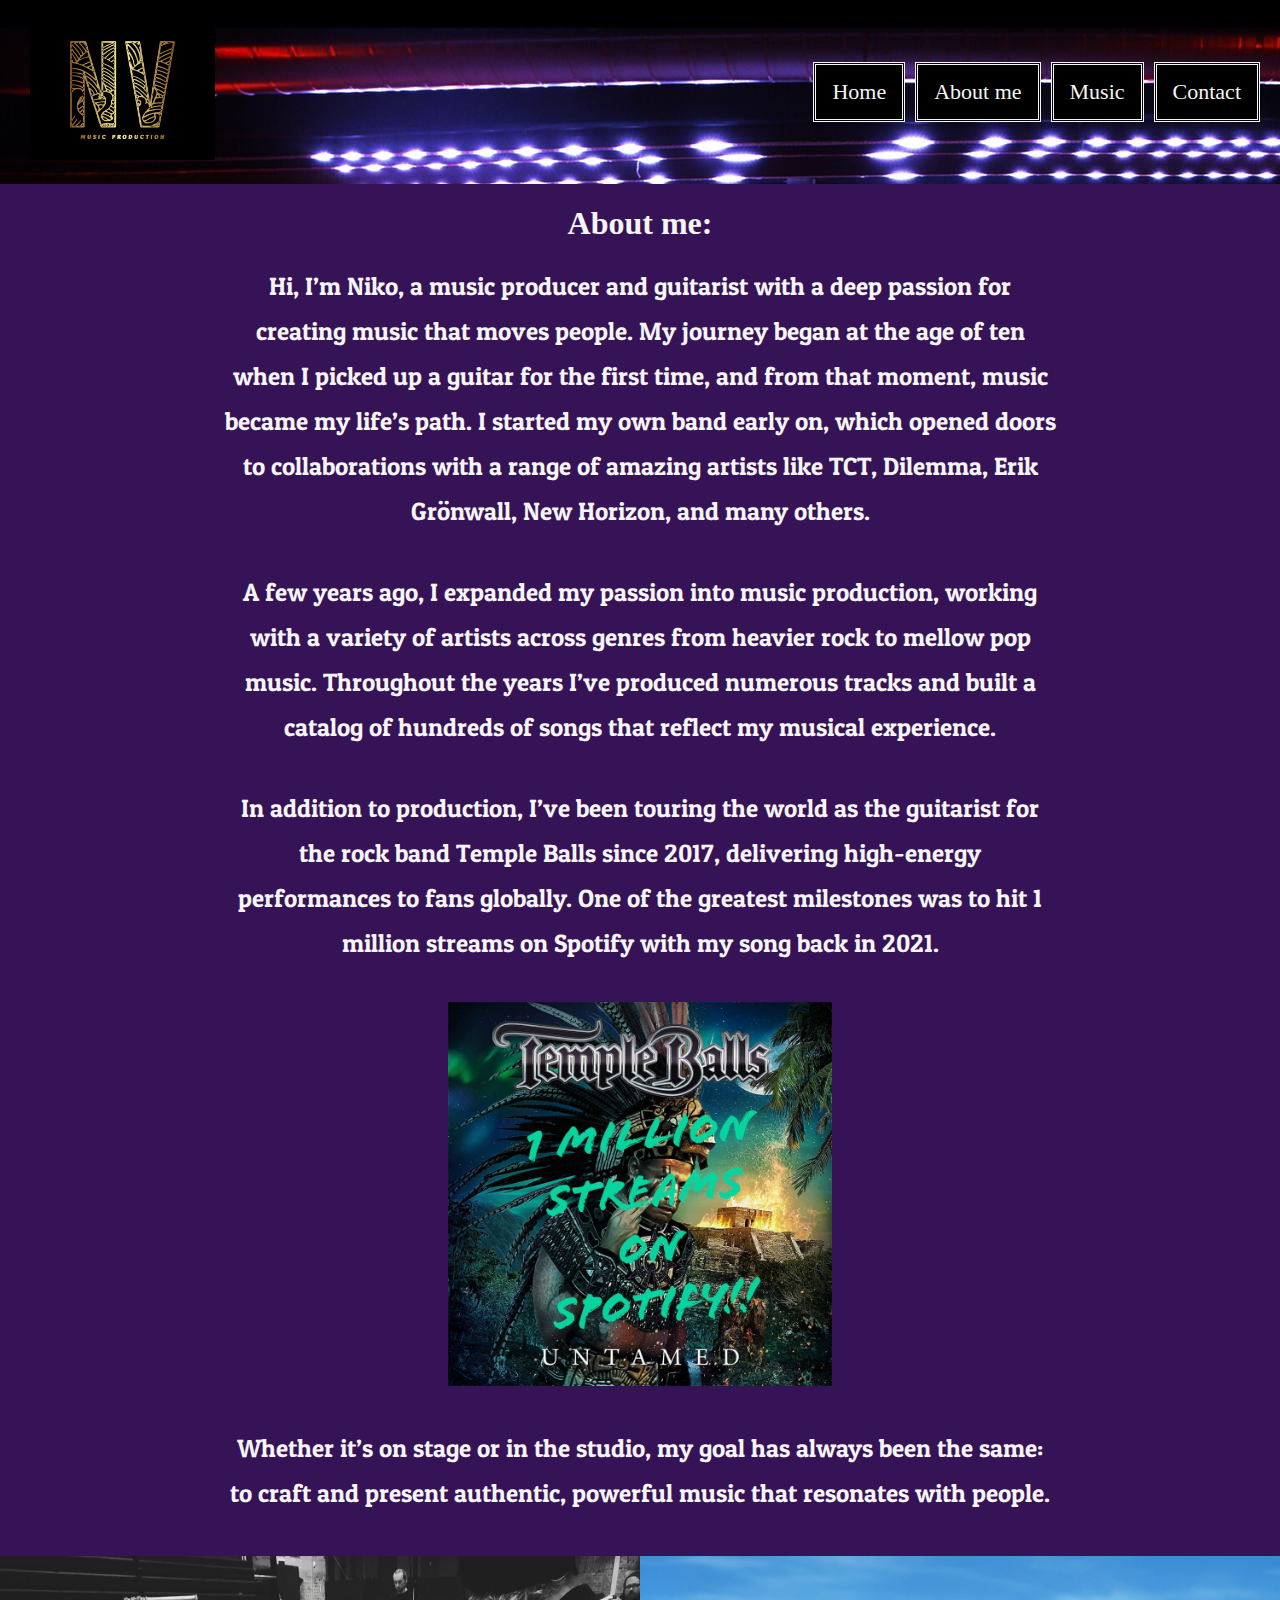
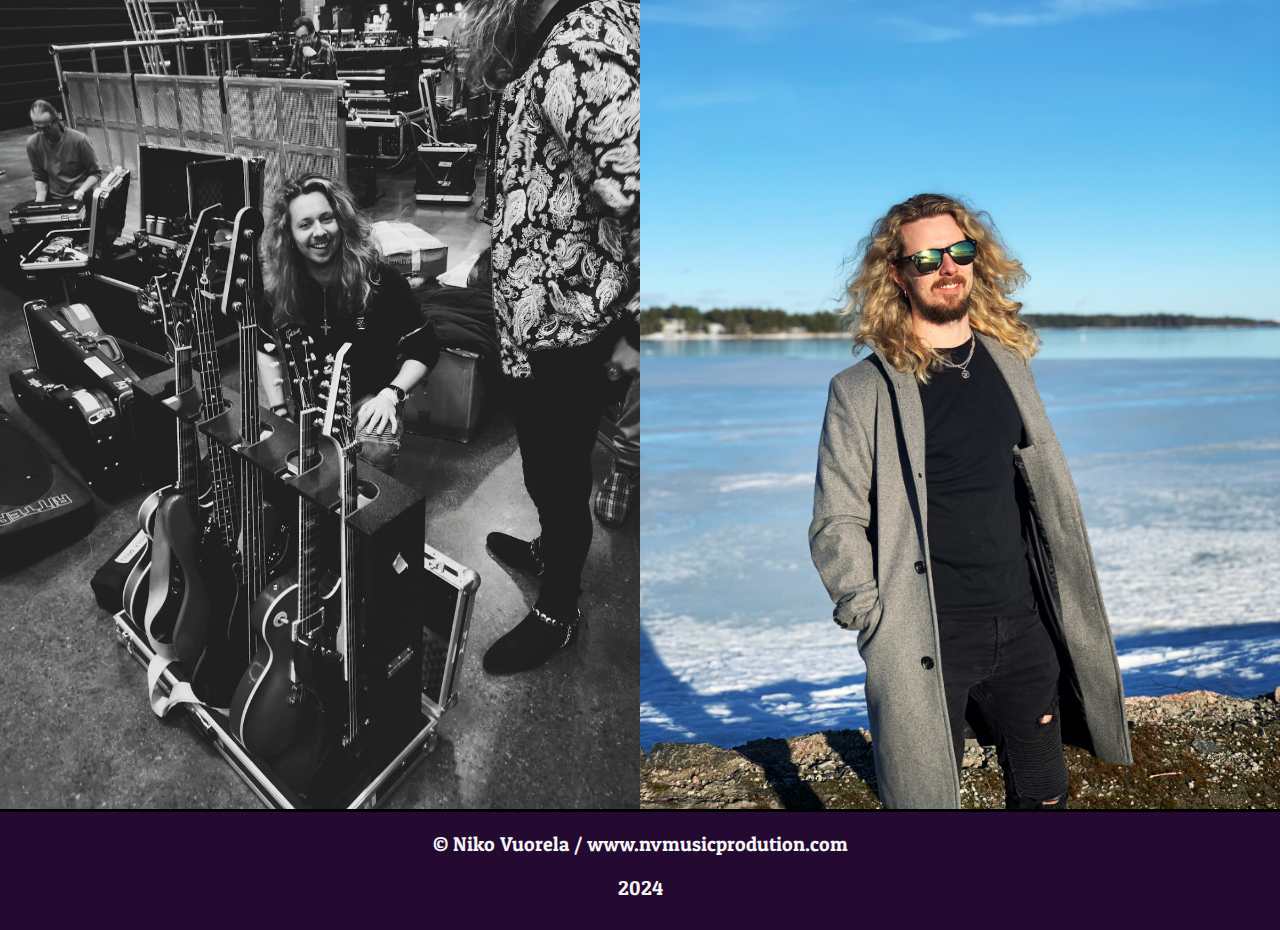
==== aboutme.html @ 621afd07 "Add files via upload" ====
<!DOCTYPE html>
<html>
  <head>
    <meta charset="UTF-8" />
    <meta name="viewport" content="width=device-width, initial-scale=1.0" />
    <title>NV Music Production</title>
    <link rel="stylesheet" href="style.css" />
    <!--Hampurilaismenu icon library-->
    <link
      rel="stylesheet"
      href="https://cdnjs.cloudflare.com/ajax/libs/font-awesome/4.7.0/css/font-awesome.min.css"
    />
  </head>

  <body>
    <header>
      <nav class="topnav" id="myTopnav">
        <div class="header-image-wrapper">
          <img src="nv_logo.png" id="logo" class="header-image" alt="logo" />
        </div>
        <ul class="menu-items">
          <li class="nav-item">
            <a href="index.html" class="nav-item-link">Home</a>
          </li>
          <li class="nav-item">
            <a href="aboutme.html" class="nav-item-link">About me</a>
          </li>
          <li class="nav-item">
            <a href="music.html" class="nav-item-link">Music</a>
          </li>
          <li class="nav-item">
            <a href="contact.html" class="nav-item-link">Contact</a>
          </li>
        </ul>
        <!--Hampurilaismenu-->
        <a href="javascript:void(0);" class="icon" onclick="toggleMenu()">
          <i class="fa fa-bars"></i>
        </a>
      </nav>
    </header>

    <div class="content">
      <h1>About me:</h1>
      <p>
        Hi, I’m Niko, a music producer and guitarist with a deep passion for
        creating music that moves people. My journey began at the age of ten
        when I picked up a guitar for the first time, and from that moment,
        music became my life’s path. I started my own band early on, which
        opened doors to collaborations with a range of amazing artists like TCT,
        Dilemma, Erik Grönwall, New Horizon, and many others.
      </p>
      <br /><br />
      <p>
        A few years ago, I expanded my passion into music production, working
        with a variety of artists across genres from heavier rock to mellow pop
        music. Throughout the years I’ve produced numerous tracks and built a
        catalog of hundreds of songs that reflect my musical experience.
      </p>
      <br /><br />
      <p>
        In addition to production, I’ve been touring the world as the guitarist
        for the rock band Temple Balls since 2017, delivering high-energy
        performances to fans globally. One of the greatest milestones was to hit
        1 million streams on Spotify with my song back in 2021.
      </p>
      <br /><br />
      <img src="tb1million.jpg" id="millionimg" alt="OneMillionStreams" />
      <br /><br /><br />
      <p>
        Whether it’s on stage or in the studio, my goal has always been the
        same: to craft and present authentic, powerful music that resonates with
        people.
      </p>
    </div>

    <div class="bottompics">
      <img src="tour1.jpg" alt="LiveTourSetup" />
      <img src="promo1.JPG" alt="MeCasual" />
    </div>

    <footer>
      <p>&copy; Niko Vuorela / www.nvmusicprodution.com</p>
      <p>2024</p>
    </footer>

    <script src="main.js" defer></script>
  </body>
</html>
---- style.css ----
@import url("https://fonts.googleapis.com/css2?family=Libre+Baskerville:ital,wght@0,400;0,700;1,400&family=Permanent+Marker&family=Patua+One&display=swap");

html,
body {
  max-width: 100%;
  margin: 0;
  padding: 0;
  background-color: rgb(53, 19, 86);
  font-weight: 400;
  color: whitesmoke;
}

p {
  font-size: 20px;
  font-family: "Patua One", serif;
}

h1,
h2 {
  text-align: center;
  font-family: "Permanent Marker", cursive;
}

.finalwords {
  text-align: center;
  font-family: "Permanent Marker", cursive;
  width: 75%;
  margin: 0 auto;
  line-height: 40px;
  padding-top: 20px;
}

.header-image-wrapper {
  max-width: 30%;
}

.header-image-wrapper .header-image {
  padding: 20px;
}

header {
  position: sticky;
  top: 0;
  background-image: url("headertausta1.jpg");
  background-color: black;
}

#millionimg {
  width: 50%;
}

nav {
  max-width: 100%;
  display: flex;
  justify-content: space-between;
  align-items: center;
}

nav .icon {
  display: none;
  font-size: 24px;
  color: #fff;
  cursor: pointer;
}

nav img {
  max-height: 140px;
  margin-left: 10px;
}

nav .menu-items {
  display: flex;
  white-space: nowrap;
  justify-content: space-between;
  gap: 10px;
  padding-inline: 20px;
}

.nav-item {
  list-style-type: none;
}

nav .menu-items .nav-item a {
  display: inline-block;
  color: whitesmoke;
  text-align: center;
  padding: 14px 16px;
  border-style: double;
  border-color: whitesmoke;
  background-color: black;
  text-decoration: none;
  font-size: clamp(18px, 22px, 25px);
  font-family: "Permanent Marker", cursive;
}

nav .menu-items a:hover {
  background-color: #ddd;
  color: black;
}

/* hampurilaismenu hover style */
.topnav a:hover {
  background-color: #ddd;
  color: black;
}

footer {
  color: whitesmoke;
  font-size: 20px;
  border-top: black;
  border-top-style: solid;
  font-family: "Patua One", serif;
  font-weight: 400;
  background-color: rgb(36, 9, 49);
  padding: 0px 0px 10px;
  text-align: center;
}

.menu-items {
  background-color: transparent;
}

.content {
  text-align: center;
  padding-bottom: 40px;
}

.content p {
  width: 85%;
  margin: 0 auto;
  line-height: 35px;
}

.centered-list {
  font-size: 20px;
  font-family: "Patua One", serif;
  padding: 0;
  margin: 0;
  text-align: center;
}

.bottompics {
  display: grid;
  grid-template-columns: 1fr 1fr; /* Two equal columns */
  overflow: hidden;
}

.bottompics img {
  width: 100%;
  height: auto;
  object-fit: cover; /* Lisätietoa: https://developer.mozilla.org/en-US/docs/Web/CSS/object-fit */
}

/* Form CSS...*/
form {
  width: 40%;
  line-height: 30px;
  background-color: rgb(36, 9, 49);
  margin-left: 25px;
}

textarea,
input,
label {
  font-size: medium;
  font-family: "Patua One", serif;
  width: 60%;
}
input {
  height: 30px;
}

textarea {
  height: 100px;
}

button {
  color: whitesmoke;
  text-align: center;
  width: 40%;
  white-space: nowrap;
  padding: 10px 12px;
  border-style: double;
  border-color: whitesmoke;
  background-color: black;
  text-decoration: none;
  font-size: 25px;
  font-family: "Permanent Marker", cursive;
}

button:hover {
  color: black;
  background-color: whitesmoke;
  border-color: black;
  border-style: double;
}

/* ...form CSS */

.container {
  display: flex; /* Use flexbox to arrange form and text side by side */
  justify-content: space-between; /* Optional: add space between form and text */
  align-items: flex-start; /* Align items at the top */
  gap: 20px; /* Optional: adjust the gap between the form and the text */
}

.form {
  flex: 1;
}

.contact-info {
  flex: 1;
  line-height: 70px;
  text-align: center;
}

.videocontainer {
  display: flex; /* Use flexbox for horizontal layout */
  flex-wrap: wrap; /* Allow wrapping on smaller screens */
  justify-content: space-between; /* Space between videos */
}

.videoblock {
  width: 30%;
  margin-bottom: 20px;
  text-align: center;
  box-sizing: border-box; /* Include padding and borders in width calculation */
}

iframe {
  width: 100%;
}

/* mobile */
@media screen and (max-width: 768px) {
  nav .icon {
    display: block;
    background-color: black;
    border: whitesmoke;
    font-size: 60px;
    color: #fff;
    cursor: pointer;
    padding: 10px 20px;
  }
  nav .menu-items {
    display: none; /* Hide menu items by default */
    flex-direction: column;
    width: 100%;
  }

  nav .menu-items.active {
    display: flex; /* Show menu items when active */
  }

  nav .menu-items a {
    text-align: center;
    padding: 10px;
    border-top: 1px solid #ddd;
    background-color: black;
    color: whitesmoke;
  }

  .container {
    flex-direction: column; /* Stack form and infotext vertically */
    align-items: center; /* Center items horizontally */
  }

  .form {
    width: 100%;
    text-align: center;
  }

  .contact-info {
    line-height: 1.5;
  }

  .bottompics {
    height: auto;
  }

  .videocontainer {
    flex-direction: column; /* Stack vertically on smaller screens */
    justify-content: center; /* Center align the content */
    align-items: center;
  }

  .videoblock {
    width: 100%;
  }
}

/* Tablet */
@media only screen and (max-width: 1024px) {
  .content p {
    width: 75%;
    margin: 0 auto;
    line-height: 35px;
  }

  .bottompics {
    display: block;
  }

  .bottompics img {
    vertical-align: top;
  }

  .videoblock {
    width: 48%; /* Two videos per row on tablets */
  }
}

/* Computer */
@media only screen and (min-width: 1025px) {
  .content p {
    width: 65%;
    margin: 0 auto;
    line-height: 45px;
    font-size: 25px;
  }

  .bottompics img {
    height: 100%;
  }

  #millionimg {
    width: 30%;
  }
}
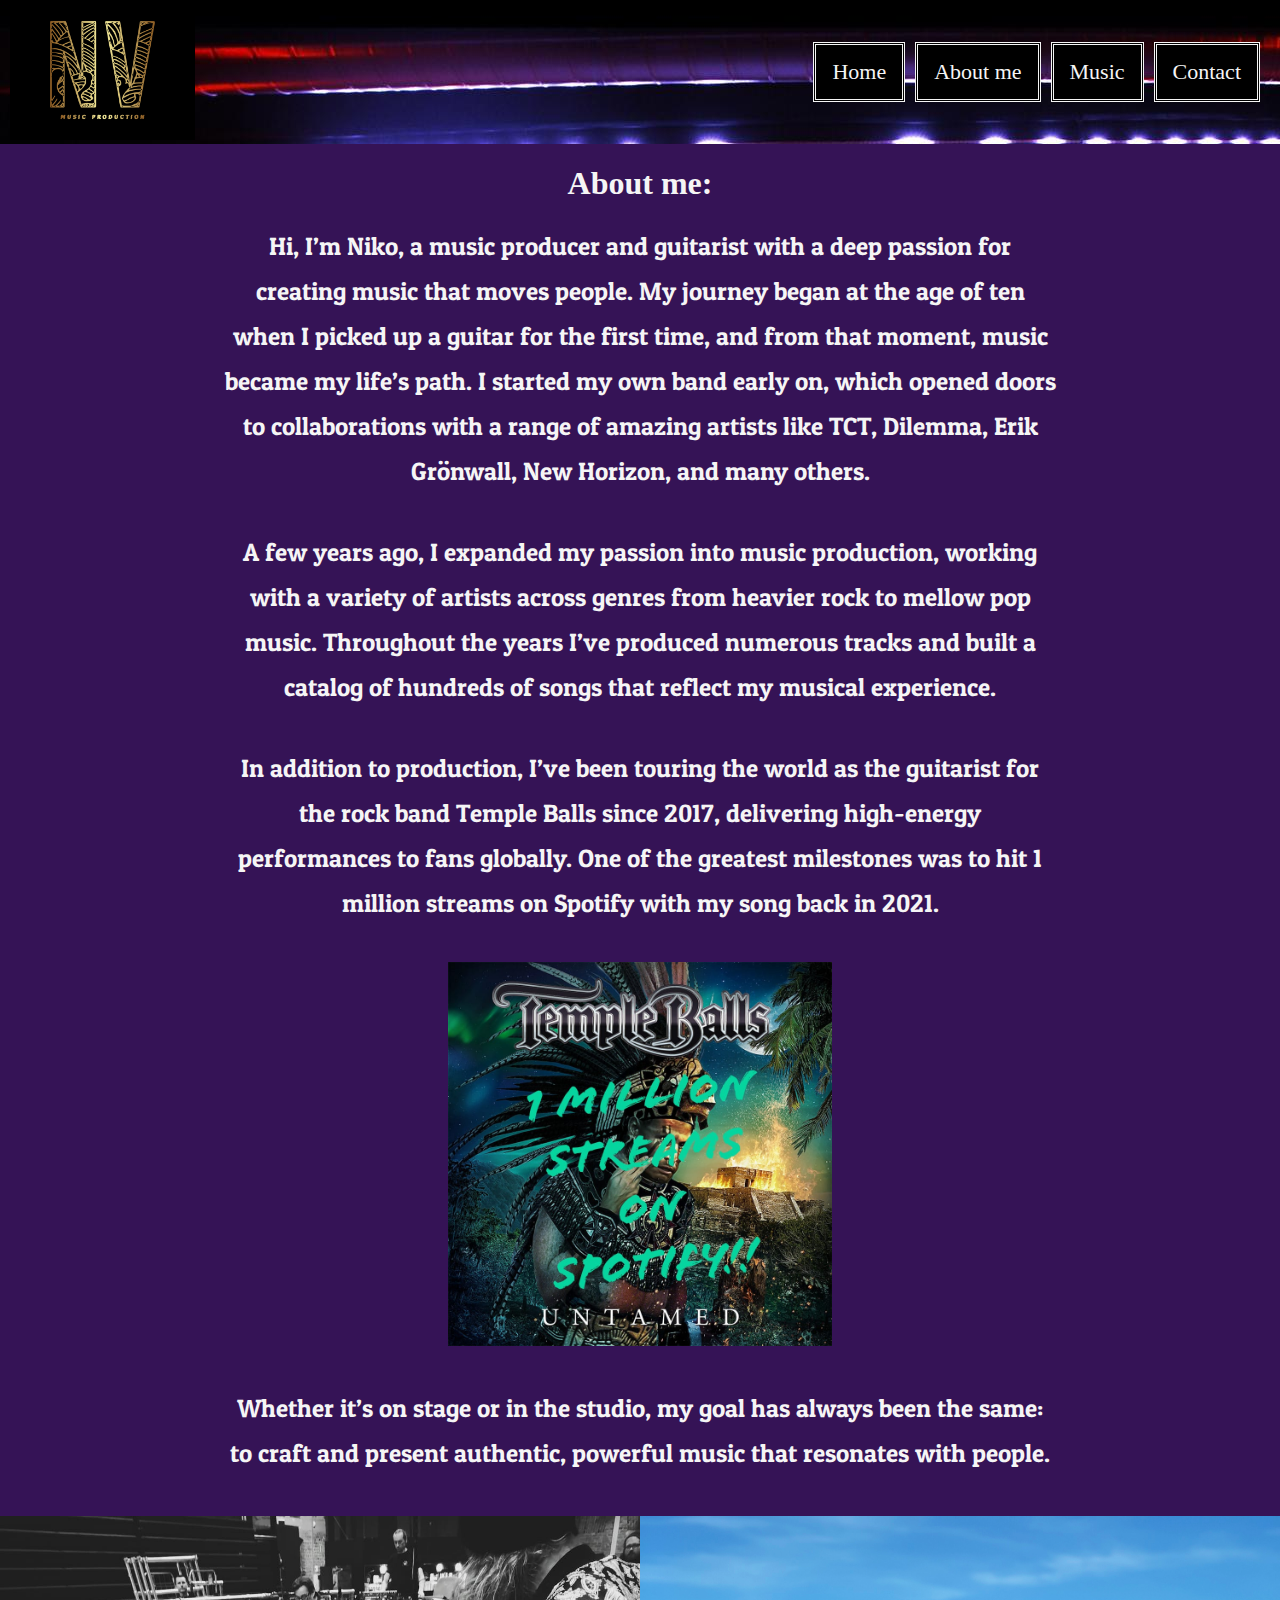
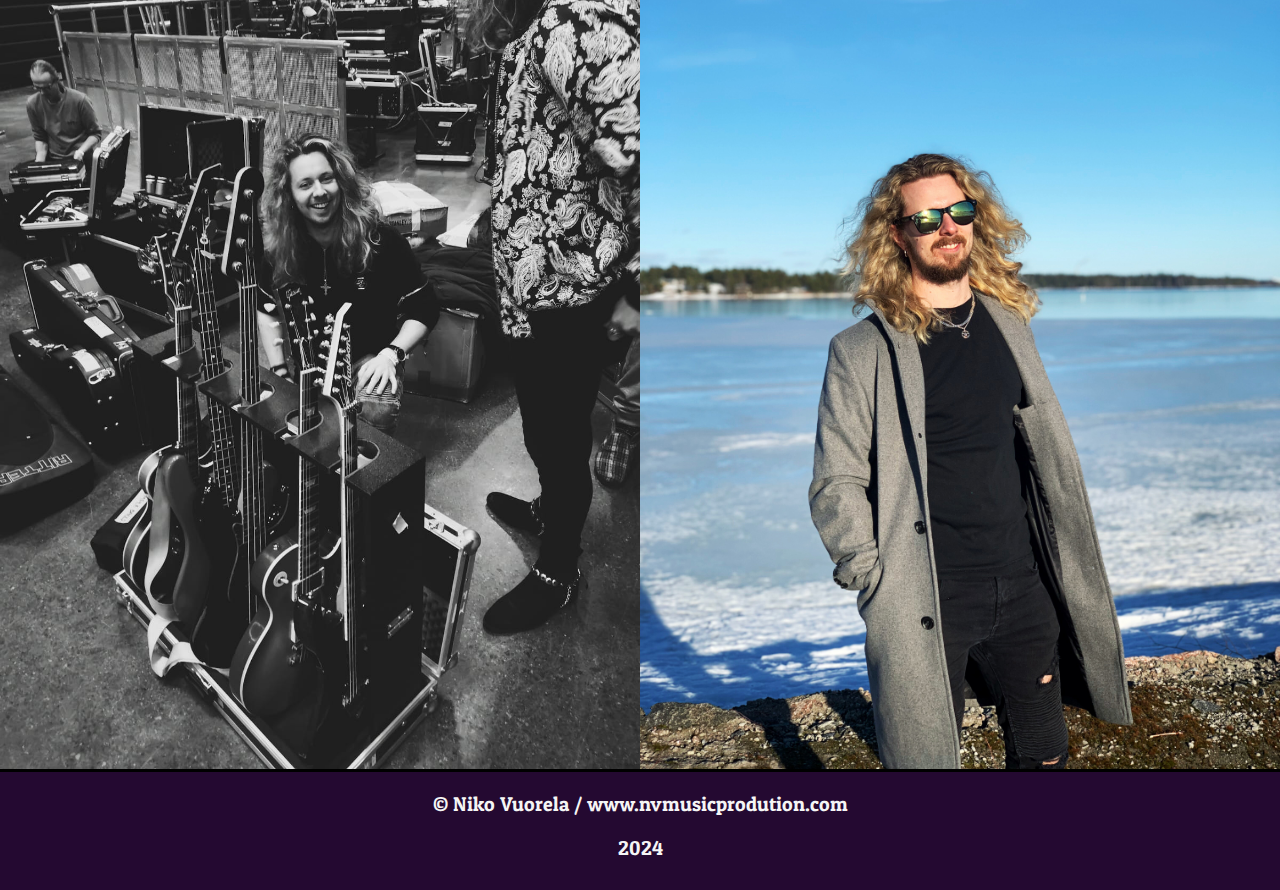
==== commit 98aa6bce: "Update aboutme.html" ====
--- a/aboutme.html
+++ b/aboutme.html
@@ -16,7 +16,7 @@
     <header>
       <nav class="topnav" id="myTopnav">
         <div class="header-image-wrapper">
-          <img src="nv_logo.png" id="logo" class="header-image" alt="logo" />
+          <img src="nv_logo.png" class="nav-item" alt="logo" />
         </div>
         <ul class="menu-items">
           <li class="nav-item">
--- a/style.css
+++ b/style.css
@@ -206,6 +206,7 @@
 
 .form {
   flex: 1;
+  max-width: 90%;
 }
 
 .contact-info {
@@ -266,8 +267,10 @@
   }
 
   .form {
-    width: 100%;
+    width: 90%;
     text-align: center;
+    box-sizing: border-box;
+    margin: 0 auto;
   }
 
   .contact-info {
@@ -276,21 +279,33 @@
 
   .bottompics {
     height: auto;
+    display: block;
+    object-fit: cover;
+  }
+
+  .bottompics img {
+    vertical-align: top;
   }
 
   .videocontainer {
     flex-direction: column; /* Stack vertically on smaller screens */
     justify-content: center; /* Center align the content */
     align-items: center;
+    width: 100%;
   }
 
   .videoblock {
-    width: 100%;
+    width: 95%;
+  }
+    footer p {
+    font-size: 15px;
+    padding: 0px;
+    line-height: 3px;
   }
 }
 
 /* Tablet */
-@media only screen and (max-width: 1024px) {
+@media only screen and (min-width: 769px) and (max-width: 1024px) {
   .content p {
     width: 75%;
     margin: 0 auto;
@@ -306,7 +321,7 @@
   }
 
   .videoblock {
-    width: 48%; /* Two videos per row on tablets */
+    width: 49%; /* Two videos per row on tablets */
   }
 }
 
